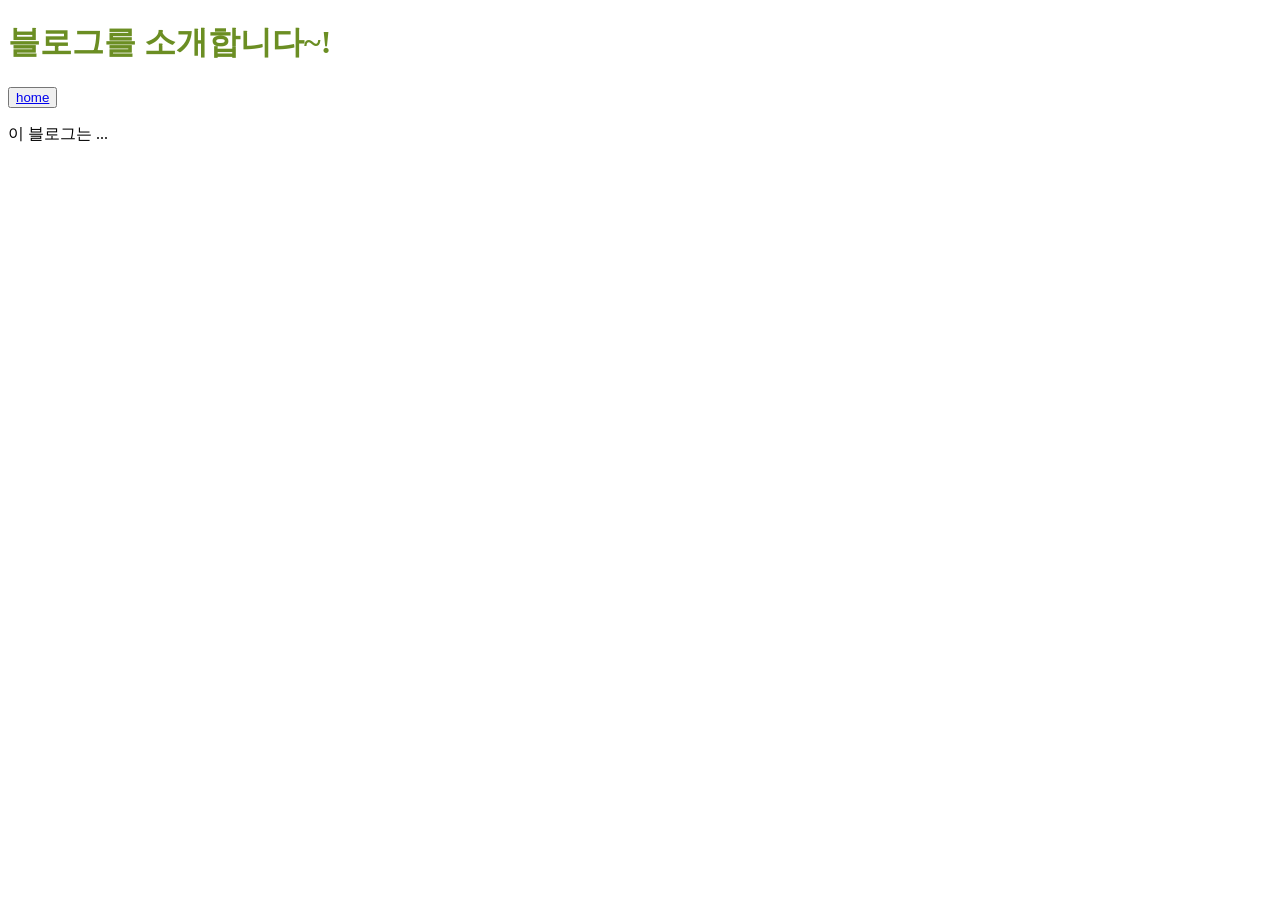
==== about.html @ 6edc0823 "블로그만들기" ====
<!DOCTYPE html>
<html lang="ko">
<head>
    <meta charset="UTF-8">
    <meta name="viewport" content="width=device-width, initial-scale=1.0">
    <title>블로그 소개</title>
</head>
<body>
    <header>
        <h1 style="color: olivedrab;">블로그를 소개합니다~!</h1>
        <button><a href="index.html">home</a></button>
    </header>
    <p>이 블로그는 ...</p>
</body>
</html>
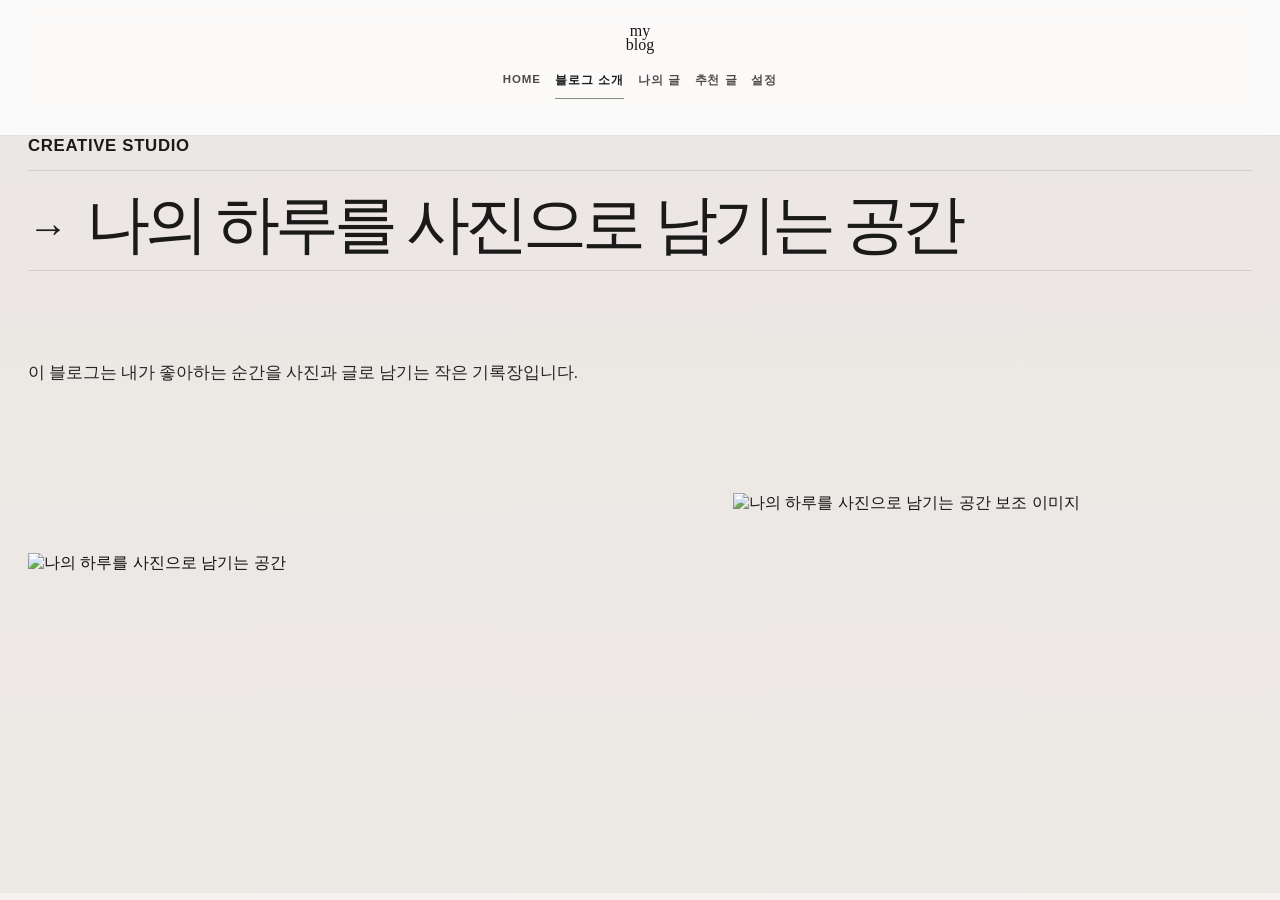
==== commit bf4814a4: "블로그 만들기 50%" ====
--- a/about.html
+++ b/about.html
@@ -1,15 +1,21 @@
 <!DOCTYPE html>
 <html lang="ko">
 <head>
-    <meta charset="UTF-8">
-    <meta name="viewport" content="width=device-width, initial-scale=1.0">
-    <title>블로그 소개</title>
+  <meta charset="UTF-8" />
+  <meta name="viewport" content="width=device-width, initial-scale=1.0" />
+  <title>블로그 소개</title>
+  <link rel="stylesheet" href="style.css" />
 </head>
 <body>
-    <header>
-        <h1 style="color: olivedrab;">블로그를 소개합니다~!</h1>
-        <button><a href="index.html">home</a></button>
-    </header>
-    <p>이 블로그는 ...</p>
+  <header class="site-header">
+    <div class="brand-row">
+      <div class="brand">my <span>blog</span></div>
+    </div>
+    <div id="menu-container" class="menu"></div>
+  </header>
+
+  <main class="page-shell editorial-page" id="aboutPageContent"></main>
+
+  <script src="script.js"></script>
 </body>
 </html>
--- a/style.css
+++ b/style.css
@@ -0,0 +1,1260 @@
+:root {
+  --bg: #f4e9e4;
+  --panel: rgba(255, 255, 255, 0.8);
+  --panel-strong: #fffdfb;
+  --primary: #3d1718;
+  --primary-dark: #1f1617;
+  --accent: #b85a5f;
+  --text: #201b1b;
+  --muted: #62575a;
+  --line: rgba(74, 54, 52, 0.12);
+  --shadow: 0 24px 54px rgba(96, 60, 56, 0.08);
+  --font-main: "Noto Sans KR", "Segoe UI", sans-serif;
+}
+
+* {
+  box-sizing: border-box;
+}
+
+html {
+  scroll-behavior: smooth;
+}
+
+body {
+  margin: 0;
+  font-family: "Noto Sans KR", "Segoe UI", sans-serif;
+  background: linear-gradient(180deg, #efebea 0%, #f7f2f0 100%);
+  color: var(--text);
+  opacity: 1;
+  transform: translateY(0);
+  transition: opacity 0.25s ease, transform 0.25s ease;
+  min-height: 100vh;
+  overflow-y: auto;
+}
+
+body.is-settings-page {
+  overflow: hidden;
+}
+
+body.page-transitioning {
+  opacity: 0.75;
+  transform: translateY(8px);
+}
+
+body.page-ready {
+  opacity: 1;
+  transform: none;
+}
+
+@keyframes fadeUp {
+  from {
+    opacity: 0;
+    transform: translateY(14px);
+  }
+  to {
+    opacity: 1;
+    transform: translateY(0);
+  }
+}
+
+img {
+  max-width: 100%;
+  display: block;
+}
+
+a {
+  color: inherit;
+  text-decoration: none;
+}
+
+button,
+input,
+textarea {
+  font: inherit;
+}
+
+.site-header {
+  position: sticky;
+  top: 0;
+  z-index: 10;
+  backdrop-filter: blur(12px);
+  background: rgba(255, 255, 255, 0.72);
+  border-bottom: 1px solid var(--line);
+}
+
+.brand-row {
+  max-width: 1200px;
+  margin: 0 auto;
+  padding: 24px 28px 10px;
+  display: flex;
+  align-items: center;
+  justify-content: center;
+  gap: 20px;
+}
+
+.brand {
+  display: flex;
+  flex-direction: column;
+  align-items: center;
+  gap: 0;
+  line-height: 0.9;
+  text-align: center;
+  font-family: Georgia, "Times New Roman", serif;
+  color: var(--primary-dark);
+}
+
+.brand-main {
+  font-size: clamp(2.7rem, 5vw, 5.8rem);
+  font-weight: 700;
+  letter-spacing: -0.08em;
+  color: #1d1a1a;
+  font-family: Georgia, "Times New Roman", serif;
+}
+
+.brand-sub {
+  display: inline-block;
+  margin-top: -4px;
+  font-size: clamp(1.7rem, 3vw, 3.8rem);
+  font-weight: 400;
+  font-style: italic;
+  font-family: "Segoe Print", "Bradley Hand", cursive;
+  color: #8b7a76;
+  transform: translateY(-4px);
+}
+
+.menu {
+  max-width: 1200px;
+  margin: 0 auto;
+  padding: 0 28px 18px;
+}
+
+.menu ul {
+  list-style: none;
+  padding: 0;
+  margin: 0;
+  display: flex;
+  flex-wrap: wrap;
+  justify-content: center;
+  gap: 14px;
+}
+
+.menu li {
+  display: inline-flex;
+}
+
+.menu a {
+  padding: 10px 0;
+  color: rgba(27, 23, 22, 0.78);
+  font-family: "Noto Sans KR", "Segoe UI", sans-serif;
+  font-weight: 600;
+  letter-spacing: 0.08em;
+  text-transform: uppercase;
+  font-size: 0.72rem;
+  border-bottom: 1px solid transparent;
+  transition: all 0.2s ease;
+}
+
+.menu a:hover,
+.menu a.active {
+  color: #1a1a1a;
+  border-color: rgba(26, 26, 26, 0.5);
+}
+
+.page-shell {
+  max-width: 1180px;
+  margin: 0 auto;
+  padding: 28px 28px 70px;
+}
+
+.home-shell {
+  max-width: none;
+  padding: 0;
+}
+
+.home-shell > section:not(.hero),
+.home-shell > .info-grid {
+  width: min(1180px, calc(100% - 56px));
+  margin-left: auto;
+  margin-right: auto;
+}
+
+.home-shell .hero {
+  min-height: 480px;
+  border-radius: 0;
+  position: relative;
+  overflow: hidden;
+  background-size: cover;
+  background-position: center;
+  box-shadow: none;
+  display: flex;
+  align-items: center;
+  justify-content: center;
+  border: none;
+  margin: 0;
+}
+
+.hero::before {
+  content: "";
+  position: absolute;
+  inset: 0;
+  background: linear-gradient(180deg, rgba(255,255,255,0.18), rgba(122, 96, 96, 0.18));
+}
+
+.hero-content {
+  position: relative;
+  z-index: 1;
+  padding: 42px 36px;
+  color: #2b1b1d;
+  max-width: 760px;
+  text-align: center;
+}
+
+.hero-badge {
+  display: inline-block;
+  margin-bottom: 16px;
+  padding: 8px 14px;
+  border-radius: 999px;
+  background: rgba(255, 255, 255, 0.4);
+  border: 1px solid rgba(73, 41, 44, 0.12);
+  font-size: 0.74rem;
+  letter-spacing: 0.12em;
+  text-transform: uppercase;
+  color: #4d2327;
+}
+
+.hero h1 {
+  margin: 0 0 12px;
+  font-size: clamp(3.2rem, 7vw, 7rem);
+  line-height: 0.9;
+  letter-spacing: -0.07em;
+  font-family: Georgia, "Times New Roman", serif;
+  color: #4b1820;
+}
+
+.hero p {
+  margin: 0 auto;
+  max-width: 620px;
+  font-size: 1.06rem;
+  line-height: 1.7;
+  color: rgba(43, 27, 29, 0.78);
+}
+
+.background-config {
+  background: var(--panel);
+  border: 1px solid var(--line);
+  border-radius: 18px;
+  padding: 18px 20px;
+  margin-top: 22px;
+  display: flex;
+  flex-wrap: wrap;
+  align-items: center;
+  gap: 12px;
+  box-shadow: 0 12px 30px rgba(32, 39, 33, 0.06);
+}
+
+.background-config label {
+  font-weight: 700;
+  color: var(--primary-dark);
+}
+
+.background-config input {
+  flex: 1 1 260px;
+  min-width: 200px;
+  padding: 12px 14px;
+  border: 1px solid rgba(36, 58, 42, 0.2);
+  border-radius: 12px;
+  background: rgba(255, 255, 255, 0.9);
+}
+
+.primary-btn,
+.secondary-btn {
+  padding: 11px 18px;
+  border: none;
+  border-radius: 12px;
+  cursor: pointer;
+  font-weight: 700;
+  transition: transform 0.2s ease, box-shadow 0.2s ease;
+}
+
+.primary-btn {
+  background: var(--primary);
+  color: white;
+  box-shadow: 0 10px 20px rgba(60, 90, 65, 0.2);
+}
+
+.secondary-btn {
+  background: var(--panel-strong);
+  border: 1px solid var(--line);
+  color: var(--primary-dark);
+}
+
+.primary-btn:hover,
+.secondary-btn:hover {
+  transform: translateY(-1px);
+}
+
+.content-section {
+  margin-top: 36px;
+  padding-left: 0;
+  padding-right: 0;
+}
+
+.section-head {
+  margin-bottom: 18px;
+}
+
+.section-head h2 {
+  margin: 0;
+  font-size: clamp(1.5rem, 2vw, 2.1rem);
+  letter-spacing: 0.08em;
+  text-transform: uppercase;
+  color: var(--primary-dark);
+}
+
+.featured-grid {
+  display: grid;
+  grid-template-columns: repeat(3, minmax(0, 1fr));
+  gap: 20px;
+}
+
+.card {
+  background: rgba(255, 255, 255, 0.72);
+  border: 1px solid rgba(65, 47, 46, 0.08);
+  border-radius: 18px;
+  overflow: hidden;
+  box-shadow: none;
+  transition: transform 0.2s ease, border-color 0.2s ease;
+  animation: fadeUp 0.35s ease both;
+}
+
+.card:hover {
+  transform: translateY(-3px);
+  border-color: rgba(65, 47, 46, 0.14);
+}
+
+.card-link {
+  display: block;
+  color: inherit;
+  height: 100%;
+}
+
+.card-thumb {
+  height: 230px;
+  background-size: cover;
+  background-position: center;
+  background-repeat: no-repeat;
+  background-color: rgba(246, 243, 240, 0.9);
+  border-bottom: 1px solid rgba(65, 47, 46, 0.08);
+}
+
+.card-thumb.placeholder {
+  display: flex;
+  align-items: center;
+  justify-content: center;
+  background: linear-gradient(135deg, rgba(240,236,233,0.9), rgba(249,245,242,1));
+  color: rgba(31, 22, 23, 0.46);
+  font-size: 0.72rem;
+  letter-spacing: 0.18em;
+  text-transform: uppercase;
+  font-weight: 700;
+}
+
+.card-body {
+  padding: 18px 18px 22px;
+}
+
+.card-meta {
+  display: flex;
+  align-items: center;
+  justify-content: space-between;
+  gap: 12px;
+  margin-bottom: 14px;
+}
+
+.card-tag {
+  display: inline-block;
+  font-size: 0.7rem;
+  font-weight: 700;
+  letter-spacing: 0.08em;
+  text-transform: uppercase;
+  padding: 7px 10px;
+  border-radius: 999px;
+  background: rgba(184, 90, 95, 0.09);
+  color: #7b3a3d;
+}
+
+.card-views {
+  font-size: 0.78rem;
+  color: var(--muted);
+  font-weight: 600;
+}
+
+.card h3 {
+  margin: 8px 0 8px;
+  font-size: 1.45rem;
+  line-height: 1.3;
+  font-family: var(--font-main);
+  letter-spacing: -0.04em;
+  color: var(--primary-dark);
+}
+
+.card p {
+  margin: 0;
+  color: var(--muted);
+  line-height: 1.7;
+}
+
+.home-about-section {
+  margin-top: 48px;
+  position: relative;
+  z-index: 1;
+}
+
+.about-head {
+  margin-bottom: 18px;
+}
+
+.about-home-preview {
+  width: 100%;
+}
+
+.about-preview-shell {
+  display: grid;
+  grid-template-columns: 1.05fr 1.2fr;
+  gap: 30px;
+  align-items: center;
+  background: transparent;
+  border: none;
+  box-shadow: none;
+  padding: 0;
+  position: relative;
+  z-index: 2;
+}
+
+.about-preview-copy {
+  display: flex;
+  flex-direction: column;
+  gap: 18px;
+  padding: 8px 0 8px;
+}
+
+.about-preview-kicker {
+  font-size: 0.72rem;
+  letter-spacing: 0.16em;
+  text-transform: uppercase;
+  color: #6b5d5c;
+  font-weight: 700;
+  margin-bottom: 4px;
+}
+
+.about-preview-copy h3 {
+  margin: 0;
+  font-size: clamp(2.8rem, 4.2vw, 5.2rem);
+  line-height: 0.96;
+  letter-spacing: -0.06em;
+  color: #1a1a1a;
+  font-family: var(--font-main);
+  word-break: keep-all;
+  overflow-wrap: anywhere;
+}
+
+.about-preview-copy p {
+  margin: 0;
+  padding: 18px 0 8px;
+  white-space: pre-wrap;
+  line-height: 1.9;
+  color: #2b2b2b;
+  font-size: 1.02rem;
+}
+
+.about-preview-gallery {
+  display: grid;
+  grid-template-columns: 1.2fr 0.8fr;
+  gap: 18px;
+  margin-top: 6px;
+}
+
+.about-preview-gallery img {
+  width: 100%;
+  min-height: 260px;
+  object-fit: cover;
+  display: block;
+  background: rgba(246, 243, 240, 0.9);
+}
+
+.editorial-page {
+  max-width: 1280px;
+  width: 100%;
+  padding: 0 28px 60px;
+  background: rgba(234, 229, 226, 0.7);
+}
+
+.editorial-header {
+  display: flex;
+  align-items: center;
+  justify-content: flex-start;
+  margin-bottom: 0;
+  padding: 0 0 14px;
+  border-bottom: 1px solid rgba(26, 26, 26, 0.12);
+}
+
+.studio-brand {
+  display: inline-block;
+  font-size: 1.05rem;
+  font-weight: 700;
+  letter-spacing: 0.04em;
+  text-transform: uppercase;
+  color: #1a1a1a;
+}
+
+.editorial-body {
+  width: 100%;
+  padding-top: 4px;
+}
+
+.editorial-title-wrap {
+  display: flex;
+  align-items: flex-end;
+  gap: 18px;
+  margin: 0;
+  padding: 22px 0 18px;
+  border-bottom: 1px solid rgba(26, 26, 26, 0.12);
+}
+
+.title-arrow {
+  font-size: 2.5rem;
+  line-height: 1;
+  color: #1b1b1b;
+  transform: translateY(-4px);
+}
+
+.editorial-title {
+  margin: 0;
+  font-size: clamp(3.5rem, 5vw, 7rem);
+  line-height: 0.86;
+  letter-spacing: -0.08em;
+  padding: 0;
+  font-weight: 500;
+  color: #1a1a1a;
+  font-family: var(--font-main);
+}
+
+.editorial-copy {
+  display: flex;
+  flex-direction: column;
+  justify-content: center;
+  gap: 14px;
+  font-size: 1rem;
+  line-height: 1.8;
+  color: #262626;
+  min-height: 160px;
+  max-width: 100%;
+  margin: 22px 0 26px;
+}
+
+.editorial-copy p {
+  margin: 0;
+  min-height: 0;
+  height: auto;
+  letter-spacing: -0.01em;
+  font-size: 1.05rem;
+  line-height: 1.7;
+  max-width: 1100px;
+  white-space: pre-wrap;
+}
+
+.editorial-gallery {
+  display: grid;
+  grid-template-columns: 1.25fr 0.95fr;
+  gap: 22px;
+  align-items: end;
+  padding-top: 14px;
+}
+
+.photo-card {
+  position: relative;
+  margin: 0;
+  background: transparent;
+  border: none;
+  border-radius: 0;
+  box-shadow: none;
+  overflow: visible;
+}
+
+.photo-card img {
+  display: block;
+  width: 100%;
+  height: 100%;
+  min-height: 280px;
+  max-height: 380px;
+  object-fit: cover;
+  border-radius: 0;
+  filter: grayscale(0.22) contrast(1.12);
+}
+
+.photo-large img {
+  min-height: 280px;
+  max-height: 380px;
+}
+
+.photo-portrait img {
+  min-height: 340px;
+  max-height: 380px;
+  filter: saturate(0.8) grayscale(0.2) contrast(1.06);
+}
+
+.photo-card figcaption {
+  position: absolute;
+  left: 12px;
+  bottom: 18px;
+  font-size: 1.1rem;
+  color: #1b1b1b;
+  font-weight: 500;
+}
+
+.corner-mark {
+  position: absolute;
+  right: 18px;
+  bottom: 18px;
+  width: 68px;
+  height: 68px;
+  border: 1px solid rgba(18, 18, 18, 0.4);
+  border-radius: 50%;
+  display: flex;
+  align-items: center;
+  justify-content: center;
+  background: rgba(255,255,255,0.18);
+  font-size: 2rem;
+  color: #1a1a1a;
+}
+
+.page-title {
+  margin: 0;
+  font-size: clamp(2.2rem, 3vw, 3.4rem);
+  letter-spacing: -0.06em;
+  color: var(--primary-dark);
+  font-family: var(--font-main);
+  font-weight: 700;
+}
+
+.form-panel {
+  background: var(--panel-strong);
+  border: 1px solid var(--line);
+  border-radius: 24px;
+  padding: 28px;
+  box-shadow: 0 15px 35px rgba(18, 18, 18, 0.04);
+}
+
+.form-stack {
+  display: flex;
+  flex-direction: column;
+  gap: 18px;
+}
+
+.form-row {
+  display: flex;
+  flex-direction: column;
+  gap: 10px;
+}
+
+.form-label {
+  font-size: 0.96rem;
+  font-weight: 700;
+  color: var(--primary-dark);
+}
+
+.text-input,
+.textarea-input,
+.file-input {
+  width: 100%;
+  border: 1px solid rgba(36, 58, 42, 0.18);
+  border-radius: 14px;
+  padding: 14px 16px;
+  background: rgba(246, 245, 244, 0.8);
+}
+
+.text-input:focus,
+.textarea-input:focus {
+  outline: 2px solid rgba(60, 90, 65, 0.18);
+  border-color: rgba(60, 90, 65, 0.35);
+}
+
+.textarea-input {
+  min-height: 260px;
+  resize: vertical;
+  line-height: 1.7;
+  font-family: var(--font-main);
+  font-size: 1.1rem;
+  letter-spacing: 0.01em;
+  background: linear-gradient(180deg, rgba(255,255,255,0.8), rgba(253,245,239,0.9));
+}
+
+.toggle-row {
+  display: flex;
+  flex-wrap: wrap;
+  align-items: center;
+  gap: 12px;
+}
+
+.hint-text {
+  font-size: 0.86rem;
+  color: var(--muted);
+}
+
+.handwrite-panel {
+  position: relative;
+  padding: 18px;
+  border: 1px solid rgba(67, 45, 45, 0.13);
+  border-radius: 22px;
+  background: linear-gradient(180deg, rgba(242,248,250,0.9), rgba(255,255,255,0.92));
+  box-shadow: inset 0 0 0 1px rgba(255,255,255,0.75), 0 14px 28px rgba(91, 99, 101, 0.08);
+}
+
+.handwrite-panel::before {
+  content: "";
+  position: absolute;
+  inset: 10px 12px auto auto;
+  width: 24px;
+  height: 24px;
+  background: rgba(255,255,255,0.7);
+  border: 1px solid rgba(98, 92, 88, 0.15);
+  transform: rotate(12deg);
+  border-radius: 6px;
+  box-shadow: 0 0 0 4px rgba(255,255,255,0.25);
+}
+
+.handwrite-toolbar {
+  display: flex;
+  flex-wrap: wrap;
+  align-items: center;
+  justify-content: space-between;
+  gap: 12px;
+  margin-bottom: 14px;
+}
+
+.color-picker,
+.sticker-row {
+  display: flex;
+  align-items: center;
+  flex-wrap: wrap;
+  gap: 8px;
+}
+
+.color-swatch {
+  width: 22px;
+  height: 22px;
+  border-radius: 50%;
+  border: 2px solid rgba(37, 22, 18, 0.2);
+  background: var(--swatch);
+  cursor: pointer;
+  box-shadow: 0 0 0 2px transparent;
+}
+
+.color-swatch.active {
+  box-shadow: 0 0 0 2px rgba(47, 29, 26, 0.3);
+}
+
+.sticker-btn {
+  border: 1px solid rgba(48, 30, 27, 0.12);
+  background: rgba(255,255,255,0.7);
+  border-radius: 10px;
+  width: 36px;
+  height: 36px;
+  cursor: pointer;
+  font-size: 1.2rem;
+}
+
+#handwriteCanvas {
+  position: absolute;
+  inset: 0;
+  display: block;
+  width: 100%;
+  height: 100%;
+  min-height: 320px;
+  border: 1px solid rgba(68, 48, 44, 0.12);
+  border-radius: 18px;
+  background:
+    linear-gradient(rgba(112, 111, 109, 0.08) 1px, transparent 1px),
+    linear-gradient(90deg, rgba(112, 111, 109, 0.08) 1px, transparent 1px),
+    repeating-linear-gradient(
+      180deg,
+      rgba(255, 255, 255, 0.96),
+      rgba(255, 255, 255, 0.96) 30px,
+      rgba(250, 241, 234, 0.9) 30px,
+      rgba(250, 241, 234, 0.9) 31px
+    );
+  background-size: 22px 22px, 22px 22px, 100% 100%;
+  box-shadow: inset 0 0 0 1px rgba(111, 86, 75, 0.04), 0 10px 22px rgba(76, 82, 88, 0.04);
+  cursor: crosshair;
+}
+
+.handwrite-image-layer-host {
+  position: absolute;
+  inset: 0;
+  pointer-events: none;
+}
+
+.handwrite-image-layer {
+  position: absolute;
+  border-radius: 14px;
+  overflow: hidden;
+  box-shadow: 0 10px 18px rgba(57, 41, 34, 0.12);
+  background: #f7f5f3;
+  border: 1px solid rgba(60, 44, 38, 0.08);
+  pointer-events: auto;
+  cursor: grab;
+}
+
+.handwrite-image-layer img {
+  width: 100%;
+  height: 100%;
+  object-fit: cover;
+  display: block;
+  border-radius: 12px;
+}
+
+.handwrite-image-layer .resize-handle {
+  position: absolute;
+  right: -6px;
+  bottom: -6px;
+  width: 14px;
+  height: 14px;
+  border-radius: 50%;
+  background: rgba(255, 255, 255, 0.96);
+  border: 1px solid rgba(77, 60, 50, 0.25);
+  box-shadow: 0 0 0 2px rgba(255, 255, 255, 0.5);
+  cursor: nwse-resize;
+}
+
+.handwrite-canvas-shell {
+  position: relative;
+  min-height: 320px;
+  border-radius: 18px;
+  overflow: hidden;
+}
+
+#handwriteCanvas::after {
+  content: "";
+  position: absolute;
+  right: 18px;
+  top: 18px;
+  width: 50px;
+  height: 50px;
+  border-radius: 50%;
+  background: rgba(255,255,255,0.28);
+  border: 1px dashed rgba(98, 92, 88, 0.18);
+}
+
+.form-actions {
+  display: flex;
+  flex-wrap: wrap;
+  align-items: center;
+  gap: 12px;
+}
+
+.status-text {
+  min-height: 24px;
+  color: var(--primary);
+  font-weight: 600;
+}
+
+.posts-board {
+  display: grid;
+  gap: 20px;
+}
+
+.post-card {
+  background: rgba(255, 255, 255, 0.72);
+  border: 1px solid rgba(65, 47, 46, 0.08);
+  border-radius: 18px;
+  padding: 24px;
+  box-shadow: 0 14px 30px rgba(94, 67, 60, 0.05);
+  animation: fadeUp 0.4s ease both;
+}
+
+.post-card h2 {
+  margin: 0;
+}
+
+.post-header {
+  display: flex;
+  justify-content: space-between;
+  align-items: center;
+  gap: 12px;
+  margin-bottom: 14px;
+}
+
+.post-title {
+  margin: 0;
+  font-size: clamp(1.5rem, 2vw, 2.1rem);
+  color: var(--primary-dark);
+  font-family: var(--font-main);
+  letter-spacing: -0.04em;
+}
+
+.post-meta {
+  font-size: 0.8rem;
+  color: var(--muted);
+  letter-spacing: 0.04em;
+}
+
+.post-card img {
+  max-height: 420px;
+  width: 100%;
+  object-fit: contain;
+  border-radius: 16px;
+  margin-bottom: 16px;
+  background: rgba(246, 243, 240, 0.9);
+}
+
+.post-summary {
+  display: grid;
+  gap: 16px;
+}
+
+.post-summary .card-link {
+  display: block;
+}
+
+.post-summary .post-visual {
+  display: none;
+}
+
+.post-summary .post-visual.placeholder {
+  display: flex;
+  align-items: center;
+  justify-content: center;
+  min-height: 200px;
+  border-radius: 16px;
+  background: linear-gradient(135deg, rgba(241,236,233,0.9), rgba(250,246,243,1));
+  color: rgba(31, 22, 23, 0.5);
+  font-size: 0.72rem;
+  letter-spacing: 0.18em;
+  font-weight: 700;
+  text-transform: uppercase;
+  border: 1px solid rgba(65, 47, 46, 0.08);
+}
+
+.post-summary .post-body {
+  display: block;
+  padding: 0;
+}
+
+.post-summary .post-header {
+  display: flex;
+  justify-content: space-between;
+  align-items: center;
+  gap: 12px;
+  margin-bottom: 14px;
+}
+
+.post-summary .post-title {
+  font-size: clamp(1.4rem, 2vw, 2rem);
+  line-height: 1.45;
+  margin: 0;
+  font-weight: 700;
+  color: var(--primary-dark);
+  white-space: normal;
+  overflow: visible;
+  text-overflow: clip;
+}
+
+.post-preview {
+  display: block;
+  margin: 0;
+  line-height: 1.8;
+  color: var(--muted);
+  white-space: pre-wrap;
+  font-size: 1rem;
+}
+
+.post-actions {
+  display: flex;
+  flex-wrap: wrap;
+  gap: 10px;
+}
+
+.post-navigation {
+  display: flex;
+  flex-wrap: wrap;
+  gap: 10px;
+  justify-content: flex-end;
+  margin-top: 16px;
+}
+
+.ghost-btn,
+.action-btn {
+  border: 1px solid rgba(36, 58, 42, 0.12);
+  background: #f7f5f2;
+  color: var(--primary-dark);
+  padding: 8px 12px;
+  border-radius: 10px;
+  cursor: pointer;
+  font-weight: 600;
+  transition: transform 0.2s ease, box-shadow 0.2s ease;
+}
+
+.ghost-btn:hover,
+.action-btn:hover {
+  transform: translateY(-1px);
+}
+
+.action-btn.danger {
+  background: rgba(176, 56, 56, 0.08);
+  border-color: rgba(176, 56, 56, 0.18);
+  color: #9a2c2c;
+}
+
+.post-content {
+  white-space: pre-wrap;
+  line-height: 1.9;
+  color: #2b2b2b;
+  margin: 0;
+  font-family: var(--font-main);
+  font-size: 1.3rem;
+  letter-spacing: 0.01em;
+}
+
+.post-content-paragraph {
+  margin: 0 0 1em;
+  white-space: normal;
+}
+
+.note-collage {
+  display: grid;
+  grid-template-columns: 1.1fr 0.9fr;
+  gap: 18px;
+  align-items: center;
+  margin: 18px 0 24px;
+}
+
+.note-paper,
+.scrapbook-frame {
+  position: relative;
+  border-radius: 20px;
+  overflow: hidden;
+  background: rgba(255, 255, 255, 0.75);
+  border: 1px solid rgba(66, 45, 42, 0.08);
+  box-shadow: 0 12px 30px rgba(89, 66, 60, 0.08);
+}
+
+.note-paper {
+  position: relative;
+  padding: 18px;
+  background:
+    linear-gradient(rgba(120, 110, 100, 0.12) 1px, transparent 1px),
+    linear-gradient(90deg, rgba(120, 110, 100, 0.12) 1px, transparent 1px),
+    linear-gradient(180deg, rgba(255,255,255,0.98), rgba(250,242,237,0.95));
+  background-size: 22px 22px, 22px 22px, 100% 100%;
+  border: 1px solid rgba(76, 52, 45, 0.08);
+  box-shadow: inset 0 0 0 1px rgba(255,255,255,0.7), 0 10px 22px rgba(93, 73, 65, 0.08);
+}
+
+.note-paper img,
+.scrapbook-frame img {
+  width: 100%;
+  display: block;
+  object-fit: contain;
+  background: rgba(246, 243, 240, 0.9);
+}
+
+.note-paper img {
+  min-height: 220px;
+  border-radius: 14px;
+}
+
+.scrapbook-frame {
+  padding: 12px;
+  transform: rotate(1.2deg);
+}
+
+.scrapbook-frame:nth-child(2n) {
+  transform: rotate(-1.8deg);
+}
+
+.note-paper::before {
+  content: "";
+  position: absolute;
+  inset: 0;
+  background:
+    linear-gradient(rgba(122, 110, 98, 0.06) 1px, transparent 1px),
+    linear-gradient(90deg, rgba(122, 110, 98, 0.06) 1px, transparent 1px),
+    repeating-linear-gradient(
+      180deg,
+      rgba(255,255,255,0.9),
+      rgba(255,255,255,0.9) 30px,
+      rgba(240, 232, 225, 0.88) 30px,
+      rgba(240, 232, 225, 0.88) 31px
+    );
+  background-size: 22px 22px, 22px 22px, 100% 100%;
+  pointer-events: none;
+}
+
+.note-paper img {
+  position: relative;
+  z-index: 1;
+}
+
+.post-detail-header {
+  display: flex;
+  flex-direction: column;
+  gap: 14px;
+  margin-bottom: 18px;
+}
+
+.post-detail-bar {
+  display: flex;
+  flex-wrap: wrap;
+  justify-content: space-between;
+  align-items: center;
+  gap: 12px;
+}
+
+.post-detail-bar .left-tools,
+.post-detail-bar .right-tools {
+  display: flex;
+  flex-wrap: wrap;
+  gap: 10px;
+  align-items: center;
+}
+
+.post-detail-bar .primary-btn,
+.post-detail-bar .secondary-btn,
+.post-detail-bar .ghost-btn {
+  padding: 9px 14px;
+  border-radius: 10px;
+}
+
+.post-detail-header .post-navigation {
+  display: none;
+}
+
+.admin-post-list {
+  display: grid;
+  gap: 12px;
+}
+
+.admin-post-item {
+  display: flex;
+  align-items: center;
+  justify-content: space-between;
+  gap: 12px;
+  padding: 14px 16px;
+  border: 1px solid var(--line);
+  border-radius: 14px;
+  background: rgba(246, 245, 244, 0.9);
+}
+
+.admin-post-title {
+  font-weight: 700;
+  color: var(--primary-dark);
+}
+
+.admin-post-actions {
+  display: flex;
+  gap: 8px;
+}
+
+.category-nav-wrap {
+  margin: 0 0 22px;
+  padding: 0;
+  border: none;
+  border-radius: 0;
+  background: transparent;
+}
+
+.category-picker,
+.category-filter-list,
+.category-filters {
+  display: flex;
+  flex-wrap: wrap;
+  gap: 14px;
+}
+
+.category-chip,
+.category-filter {
+  border: none;
+  background: transparent;
+  color: rgba(27, 23, 22, 0.78);
+  padding: 8px 0;
+  cursor: pointer;
+  font-weight: 600;
+  letter-spacing: 0.08em;
+  text-transform: uppercase;
+  transition: all 0.2s ease;
+  font-size: 0.7rem;
+  border-bottom: 1px solid transparent;
+}
+
+.category-chip.active,
+.category-filter.active {
+  color: #1a1a1a;
+  border-color: rgba(26, 26, 26, 0.5);
+  background: transparent;
+  box-shadow: none;
+}
+
+.collapsible-panel {
+  border: 1px solid var(--line);
+  border-radius: 16px;
+  background: rgba(246, 245, 244, 0.9);
+  overflow: hidden;
+}
+
+.collapsible-panel summary {
+  list-style: none;
+  cursor: pointer;
+  padding: 14px 16px;
+  font-weight: 700;
+  color: var(--primary-dark);
+  background: rgba(60, 90, 65, 0.04);
+  user-select: none;
+}
+
+.collapsible-panel summary:hover {
+  background: rgba(60, 90, 65, 0.08);
+}
+
+.collapsible-panel summary::-webkit-details-marker {
+  display: none;
+}
+
+.collapsible-panel[open] summary {
+  border-bottom: 1px solid var(--line);
+}
+
+.collapsible-body {
+  padding: 16px;
+}
+
+.empty-state {
+  background: var(--panel-strong);
+  border: 1px dashed rgba(60, 90, 65, 0.3);
+  border-radius: 18px;
+  padding: 36px 22px;
+  text-align: center;
+  color: var(--muted);
+  font-weight: 600;
+}
+
+@media (max-width: 800px) {
+  .featured-grid,
+  .info-grid {
+    grid-template-columns: 1fr;
+  }
+
+  .brand-row,
+  .menu {
+    padding-left: 18px;
+    padding-right: 18px;
+  }
+
+  .page-shell {
+    padding-left: 18px;
+    padding-right: 18px;
+  }
+
+  .hero-content {
+    padding: 30px 20px;
+  }
+}
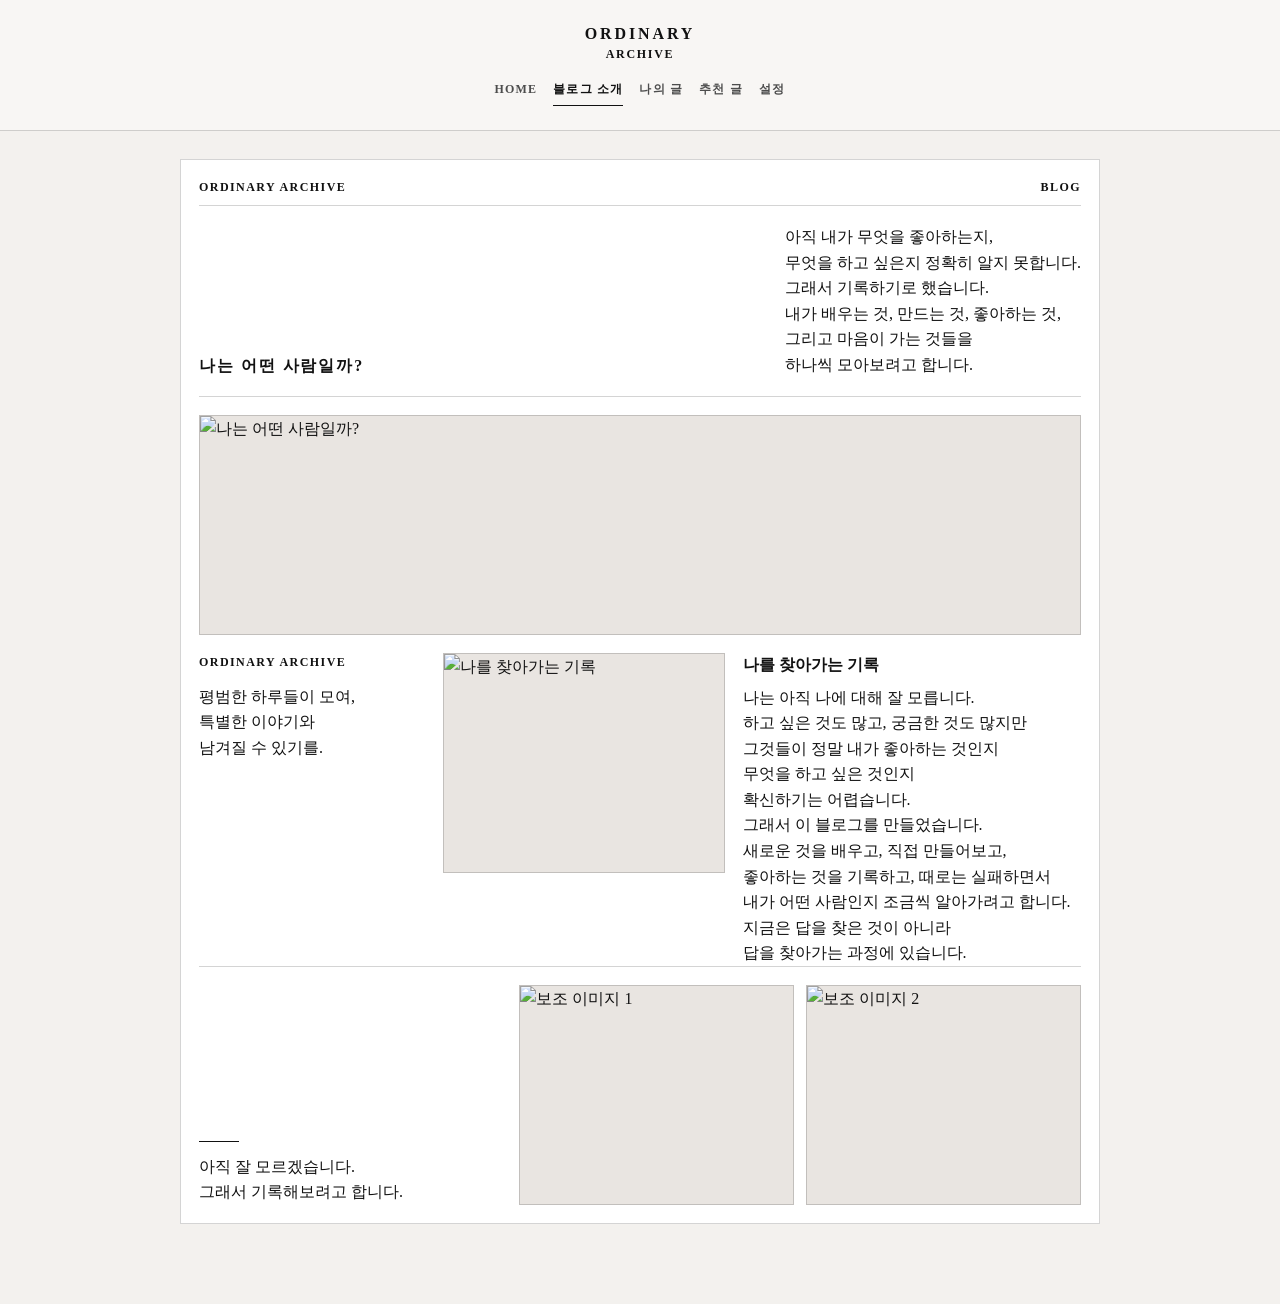
==== commit f1787fe8: "블로그 2" ====
--- a/about.html
+++ b/about.html
@@ -7,15 +7,22 @@
   <link rel="stylesheet" href="style.css" />
 </head>
 <body>
+  <!-- ===== 상단 헤더 / 메뉴 ===== -->
   <header class="site-header">
     <div class="brand-row">
-      <div class="brand">my <span>blog</span></div>
+      <div class="brand" aria-label="블로그 이름">
+        <span class="brand-main">ORDINARY</span>
+        <span class="brand-sub">archive</span>
+      </div>
     </div>
     <div id="menu-container" class="menu"></div>
   </header>
 
+  <!-- ===== 소개 페이지 본문 영역 ===== -->
+  <!-- script.js에서 블로그 소개 내용이 여기 안에 동적으로 채워집니다. -->
   <main class="page-shell editorial-page" id="aboutPageContent"></main>
 
+  <!-- ===== 자바스크립트 연결 ===== -->
   <script src="script.js"></script>
 </body>
 </html>
--- a/style.css
+++ b/style.css
@@ -1,15 +1,12 @@
-:root {
-  --bg: #f4e9e4;
-  --panel: rgba(255, 255, 255, 0.8);
-  --panel-strong: #fffdfb;
-  --primary: #3d1718;
-  --primary-dark: #1f1617;
-  --accent: #b85a5f;
-  --text: #201b1b;
-  --muted: #62575a;
-  --line: rgba(74, 54, 52, 0.12);
-  --shadow: 0 24px 54px rgba(96, 60, 56, 0.08);
-  --font-main: "Noto Sans KR", "Segoe UI", sans-serif;
+﻿:root {
+  --bg: #f3f1ee;
+  --panel: #ffffff;
+  --paper: #f8f7f6;
+  --ink: #111111;
+  --muted: #4d4d4d;
+  --line: rgba(17, 17, 17, 0.18);
+  --soft: #e9e5e1;
+  --font-main: Georgia, "Times New Roman", serif;
 }
 
 * {
@@ -22,39 +19,12 @@
 
 body {
   margin: 0;
-  font-family: "Noto Sans KR", "Segoe UI", sans-serif;
-  background: linear-gradient(180deg, #efebea 0%, #f7f2f0 100%);
-  color: var(--text);
-  opacity: 1;
-  transform: translateY(0);
-  transition: opacity 0.25s ease, transform 0.25s ease;
   min-height: 100vh;
-  overflow-y: auto;
-}
-
-body.is-settings-page {
-  overflow: hidden;
-}
-
-body.page-transitioning {
-  opacity: 0.75;
-  transform: translateY(8px);
-}
-
-body.page-ready {
-  opacity: 1;
-  transform: none;
-}
-
-@keyframes fadeUp {
-  from {
-    opacity: 0;
-    transform: translateY(14px);
-  }
-  to {
-    opacity: 1;
-    transform: translateY(0);
-  }
+  background: var(--bg);
+  color: var(--ink);
+  font-family: var(--font-main);
+  font-size: 16px;
+  line-height: 1.6;
 }
 
 img {
@@ -73,97 +43,85 @@
   font: inherit;
 }
 
+button {
+  cursor: pointer;
+}
+
 .site-header {
   position: sticky;
   top: 0;
-  z-index: 10;
-  backdrop-filter: blur(12px);
-  background: rgba(255, 255, 255, 0.72);
+  z-index: 20;
+  background: rgba(248, 246, 244, 0.96);
   border-bottom: 1px solid var(--line);
 }
 
 .brand-row {
-  max-width: 1200px;
+  max-width: 960px;
   margin: 0 auto;
-  padding: 24px 28px 10px;
-  display: flex;
-  align-items: center;
+  padding: 24px 20px 12px;
+  display: flex;
   justify-content: center;
-  gap: 20px;
 }
 
 .brand {
   display: flex;
   flex-direction: column;
   align-items: center;
-  gap: 0;
-  line-height: 0.9;
-  text-align: center;
-  font-family: Georgia, "Times New Roman", serif;
-  color: var(--primary-dark);
+  gap: 4px;
+  letter-spacing: 0.18em;
+  text-transform: uppercase;
 }
 
 .brand-main {
-  font-size: clamp(2.7rem, 5vw, 5.8rem);
-  font-weight: 700;
-  letter-spacing: -0.08em;
-  color: #1d1a1a;
-  font-family: Georgia, "Times New Roman", serif;
+  font-size: 16px;
+  font-weight: 700;
+  line-height: 1.2;
 }
 
 .brand-sub {
-  display: inline-block;
-  margin-top: -4px;
-  font-size: clamp(1.7rem, 3vw, 3.8rem);
-  font-weight: 400;
-  font-style: italic;
-  font-family: "Segoe Print", "Bradley Hand", cursive;
-  color: #8b7a76;
-  transform: translateY(-4px);
+  font-size: 12px;
+  font-weight: 700;
+  letter-spacing: 0.14em;
+  line-height: 1.2;
 }
 
 .menu {
-  max-width: 1200px;
+  max-width: 960px;
   margin: 0 auto;
-  padding: 0 28px 18px;
+  padding: 0 20px 12px;
 }
 
 .menu ul {
   list-style: none;
+  display: flex;
+  justify-content: center;
+  flex-wrap: wrap;
+  gap: 16px;
   padding: 0;
   margin: 0;
-  display: flex;
-  flex-wrap: wrap;
-  justify-content: center;
-  gap: 14px;
-}
-
-.menu li {
-  display: inline-flex;
 }
 
 .menu a {
-  padding: 10px 0;
-  color: rgba(27, 23, 22, 0.78);
-  font-family: "Noto Sans KR", "Segoe UI", sans-serif;
-  font-weight: 600;
-  letter-spacing: 0.08em;
-  text-transform: uppercase;
-  font-size: 0.72rem;
+  display: inline-block;
+  padding: 6px 0;
   border-bottom: 1px solid transparent;
-  transition: all 0.2s ease;
+  color: var(--muted);
+  font-size: 12px;
+  font-weight: 700;
+  letter-spacing: 0.1em;
+  text-transform: uppercase;
 }
 
 .menu a:hover,
 .menu a.active {
-  color: #1a1a1a;
-  border-color: rgba(26, 26, 26, 0.5);
+  color: var(--ink);
+  border-color: var(--ink);
 }
 
 .page-shell {
-  max-width: 1180px;
+  max-width: 960px;
   margin: 0 auto;
-  padding: 28px 28px 70px;
+  padding: 28px 20px 80px;
 }
 
 .home-shell {
@@ -173,520 +131,622 @@
 
 .home-shell > section:not(.hero),
 .home-shell > .info-grid {
-  width: min(1180px, calc(100% - 56px));
-  margin-left: auto;
-  margin-right: auto;
-}
-
-.home-shell .hero {
-  min-height: 480px;
-  border-radius: 0;
+  width: min(960px, calc(100% - 40px));
+  margin: 0 auto;
+}
+
+.hero {
   position: relative;
-  overflow: hidden;
+  min-height: 300px;
+  display: flex;
+  align-items: flex-end;
   background-size: cover;
   background-position: center;
-  box-shadow: none;
-  display: flex;
-  align-items: center;
-  justify-content: center;
-  border: none;
-  margin: 0;
+  background-color: #111111;
+  border-top: 1px solid var(--line);
+  border-bottom: 1px solid var(--line);
 }
 
 .hero::before {
   content: "";
   position: absolute;
   inset: 0;
-  background: linear-gradient(180deg, rgba(255,255,255,0.18), rgba(122, 96, 96, 0.18));
+  background: linear-gradient(120deg, rgba(17, 17, 17, 0.82), rgba(70, 70, 70, 0.25));
 }
 
 .hero-content {
   position: relative;
   z-index: 1;
-  padding: 42px 36px;
-  color: #2b1b1d;
-  max-width: 760px;
-  text-align: center;
+  max-width: 640px;
+  padding: 24px 0 24px 24px;
+  margin: 0 0 0 16px;
+  border-left: 1px solid rgba(255, 255, 255, 0.6);
 }
 
 .hero-badge {
   display: inline-block;
+  margin-bottom: 8px;
+  color: #f5f5f5;
+  font-size: 12px;
+  font-weight: 700;
+  letter-spacing: 0.12em;
+  text-transform: uppercase;
+}
+
+.hero h1 {
+  margin: 0 0 8px;
+  color: #f4f4f4;
+  font-size: 16px;
+  font-weight: 700;
+  line-height: 1.6;
+  letter-spacing: 0.12em;
+  text-transform: uppercase;
+}
+
+.hero p {
+  max-width: 520px;
+  margin: 0;
+  color: rgba(255, 255, 255, 0.92);
+  font-size: 12px;
+  line-height: 1.6;
+}
+
+.content-section {
+  margin-top: 32px;
+}
+
+.section-head {
   margin-bottom: 16px;
-  padding: 8px 14px;
-  border-radius: 999px;
-  background: rgba(255, 255, 255, 0.4);
-  border: 1px solid rgba(73, 41, 44, 0.12);
-  font-size: 0.74rem;
+  padding-top: 8px;
+  padding-bottom: 8px;
+  border-bottom: 1px solid var(--line);
+}
+
+.section-head h2,
+.section-head h3,
+.page-title {
+  margin: 0;
+  color: var(--ink);
+  font-size: 16px;
+  font-weight: 700;
   letter-spacing: 0.12em;
   text-transform: uppercase;
-  color: #4d2327;
-}
-
-.hero h1 {
-  margin: 0 0 12px;
-  font-size: clamp(3.2rem, 7vw, 7rem);
-  line-height: 0.9;
-  letter-spacing: -0.07em;
-  font-family: Georgia, "Times New Roman", serif;
-  color: #4b1820;
-}
-
-.hero p {
-  margin: 0 auto;
-  max-width: 620px;
-  font-size: 1.06rem;
-  line-height: 1.7;
-  color: rgba(43, 27, 29, 0.78);
-}
-
-.background-config {
-  background: var(--panel);
-  border: 1px solid var(--line);
-  border-radius: 18px;
-  padding: 18px 20px;
-  margin-top: 22px;
-  display: flex;
-  flex-wrap: wrap;
-  align-items: center;
-  gap: 12px;
-  box-shadow: 0 12px 30px rgba(32, 39, 33, 0.06);
-}
-
-.background-config label {
-  font-weight: 700;
-  color: var(--primary-dark);
-}
-
-.background-config input {
-  flex: 1 1 260px;
-  min-width: 200px;
-  padding: 12px 14px;
-  border: 1px solid rgba(36, 58, 42, 0.2);
-  border-radius: 12px;
-  background: rgba(255, 255, 255, 0.9);
-}
-
-.primary-btn,
-.secondary-btn {
-  padding: 11px 18px;
-  border: none;
-  border-radius: 12px;
-  cursor: pointer;
-  font-weight: 700;
-  transition: transform 0.2s ease, box-shadow 0.2s ease;
-}
-
-.primary-btn {
-  background: var(--primary);
-  color: white;
-  box-shadow: 0 10px 20px rgba(60, 90, 65, 0.2);
-}
-
-.secondary-btn {
-  background: var(--panel-strong);
-  border: 1px solid var(--line);
-  color: var(--primary-dark);
-}
-
-.primary-btn:hover,
-.secondary-btn:hover {
-  transform: translateY(-1px);
-}
-
-.content-section {
-  margin-top: 36px;
-  padding-left: 0;
-  padding-right: 0;
-}
-
-.section-head {
-  margin-bottom: 18px;
-}
-
-.section-head h2 {
-  margin: 0;
-  font-size: clamp(1.5rem, 2vw, 2.1rem);
-  letter-spacing: 0.08em;
-  text-transform: uppercase;
-  color: var(--primary-dark);
 }
 
 .featured-grid {
   display: grid;
   grid-template-columns: repeat(3, minmax(0, 1fr));
-  gap: 20px;
+  gap: 18px;
 }
 
 .card {
-  background: rgba(255, 255, 255, 0.72);
-  border: 1px solid rgba(65, 47, 46, 0.08);
-  border-radius: 18px;
-  overflow: hidden;
-  box-shadow: none;
-  transition: transform 0.2s ease, border-color 0.2s ease;
-  animation: fadeUp 0.35s ease both;
-}
-
-.card:hover {
-  transform: translateY(-3px);
-  border-color: rgba(65, 47, 46, 0.14);
+  background: var(--panel);
+  border: 1px solid var(--line);
 }
 
 .card-link {
   display: block;
+  height: 100%;
   color: inherit;
-  height: 100%;
 }
 
 .card-thumb {
-  height: 230px;
+  height: 180px;
   background-size: cover;
   background-position: center;
-  background-repeat: no-repeat;
-  background-color: rgba(246, 243, 240, 0.9);
-  border-bottom: 1px solid rgba(65, 47, 46, 0.08);
+  background-color: var(--soft);
+  border-bottom: 1px solid var(--line);
 }
 
 .card-thumb.placeholder {
   display: flex;
   align-items: center;
   justify-content: center;
-  background: linear-gradient(135deg, rgba(240,236,233,0.9), rgba(249,245,242,1));
-  color: rgba(31, 22, 23, 0.46);
-  font-size: 0.72rem;
-  letter-spacing: 0.18em;
-  text-transform: uppercase;
-  font-weight: 700;
+  color: var(--muted);
+  font-size: 12px;
+  letter-spacing: 0.14em;
+  text-transform: uppercase;
+  background: var(--soft);
 }
 
 .card-body {
-  padding: 18px 18px 22px;
+  padding: 16px;
 }
 
 .card-meta {
   display: flex;
   align-items: center;
   justify-content: space-between;
-  gap: 12px;
-  margin-bottom: 14px;
+  gap: 8px;
+  margin-bottom: 10px;
 }
 
 .card-tag {
   display: inline-block;
-  font-size: 0.7rem;
+  color: var(--ink);
+  font-size: 12px;
   font-weight: 700;
   letter-spacing: 0.08em;
   text-transform: uppercase;
-  padding: 7px 10px;
-  border-radius: 999px;
-  background: rgba(184, 90, 95, 0.09);
-  color: #7b3a3d;
-}
-
-.card-views {
-  font-size: 0.78rem;
+}
+
+.card-views,
+.post-meta,
+.post-header {
+  font-size: 12px;
   color: var(--muted);
-  font-weight: 600;
-}
-
-.card h3 {
-  margin: 8px 0 8px;
-  font-size: 1.45rem;
-  line-height: 1.3;
-  font-family: var(--font-main);
-  letter-spacing: -0.04em;
-  color: var(--primary-dark);
-}
-
-.card p {
+}
+
+.card h3,
+.post-title,
+.about-preview-copy h3,
+.story-copy h2,
+.hero-title {
   margin: 0;
-  color: var(--muted);
-  line-height: 1.7;
-}
-
-.home-about-section {
-  margin-top: 48px;
-  position: relative;
-  z-index: 1;
-}
-
-.about-head {
-  margin-bottom: 18px;
-}
-
-.about-home-preview {
+  color: var(--ink);
+  font-size: 16px;
+  font-weight: 700;
+  line-height: 1.5;
+}
+
+.card p,
+.post-preview,
+.about-preview-copy p,
+.hero-intro-block p,
+.story-aside p,
+.story-copy p,
+.post-content-paragraph,
+.comment-item p {
+  margin: 0;
+  color: var(--ink);
+  font-size: 16px;
+  line-height: 1.6;
+}
+
+.post-card {
+  background: var(--panel);
+  border: 1px solid var(--line);
+  padding: 20px;
+}
+
+.post-summary {
+  display: flex;
+  flex-direction: column;
+}
+
+.post-visual {
   width: 100%;
-}
-
-.about-preview-shell {
-  display: grid;
-  grid-template-columns: 1.05fr 1.2fr;
-  gap: 30px;
-  align-items: center;
-  background: transparent;
-  border: none;
-  box-shadow: none;
-  padding: 0;
-  position: relative;
-  z-index: 2;
-}
-
-.about-preview-copy {
-  display: flex;
-  flex-direction: column;
-  gap: 18px;
-  padding: 8px 0 8px;
-}
-
-.about-preview-kicker {
-  font-size: 0.72rem;
-  letter-spacing: 0.16em;
-  text-transform: uppercase;
-  color: #6b5d5c;
-  font-weight: 700;
-  margin-bottom: 4px;
-}
-
-.about-preview-copy h3 {
-  margin: 0;
-  font-size: clamp(2.8rem, 4.2vw, 5.2rem);
-  line-height: 0.96;
-  letter-spacing: -0.06em;
-  color: #1a1a1a;
-  font-family: var(--font-main);
-  word-break: keep-all;
-  overflow-wrap: anywhere;
-}
-
-.about-preview-copy p {
-  margin: 0;
-  padding: 18px 0 8px;
-  white-space: pre-wrap;
-  line-height: 1.9;
-  color: #2b2b2b;
-  font-size: 1.02rem;
-}
-
-.about-preview-gallery {
-  display: grid;
-  grid-template-columns: 1.2fr 0.8fr;
-  gap: 18px;
-  margin-top: 6px;
-}
-
-.about-preview-gallery img {
-  width: 100%;
-  min-height: 260px;
-  object-fit: cover;
-  display: block;
-  background: rgba(246, 243, 240, 0.9);
-}
-
-.editorial-page {
-  max-width: 1280px;
-  width: 100%;
-  padding: 0 28px 60px;
-  background: rgba(234, 229, 226, 0.7);
-}
-
-.editorial-header {
-  display: flex;
-  align-items: center;
-  justify-content: flex-start;
-  margin-bottom: 0;
-  padding: 0 0 14px;
-  border-bottom: 1px solid rgba(26, 26, 26, 0.12);
-}
-
-.studio-brand {
-  display: inline-block;
-  font-size: 1.05rem;
-  font-weight: 700;
-  letter-spacing: 0.04em;
-  text-transform: uppercase;
-  color: #1a1a1a;
-}
-
-.editorial-body {
-  width: 100%;
-  padding-top: 4px;
-}
-
-.editorial-title-wrap {
-  display: flex;
-  align-items: flex-end;
-  gap: 18px;
-  margin: 0;
-  padding: 22px 0 18px;
-  border-bottom: 1px solid rgba(26, 26, 26, 0.12);
-}
-
-.title-arrow {
-  font-size: 2.5rem;
-  line-height: 1;
-  color: #1b1b1b;
-  transform: translateY(-4px);
-}
-
-.editorial-title {
-  margin: 0;
-  font-size: clamp(3.5rem, 5vw, 7rem);
-  line-height: 0.86;
-  letter-spacing: -0.08em;
-  padding: 0;
-  font-weight: 500;
-  color: #1a1a1a;
-  font-family: var(--font-main);
-}
-
-.editorial-copy {
-  display: flex;
-  flex-direction: column;
-  justify-content: center;
-  gap: 14px;
-  font-size: 1rem;
-  line-height: 1.8;
-  color: #262626;
-  min-height: 160px;
-  max-width: 100%;
-  margin: 22px 0 26px;
-}
-
-.editorial-copy p {
-  margin: 0;
-  min-height: 0;
-  height: auto;
-  letter-spacing: -0.01em;
-  font-size: 1.05rem;
-  line-height: 1.7;
-  max-width: 1100px;
-  white-space: pre-wrap;
-}
-
-.editorial-gallery {
-  display: grid;
-  grid-template-columns: 1.25fr 0.95fr;
-  gap: 22px;
-  align-items: end;
-  padding-top: 14px;
-}
-
-.photo-card {
-  position: relative;
-  margin: 0;
-  background: transparent;
-  border: none;
-  border-radius: 0;
-  box-shadow: none;
-  overflow: visible;
-}
-
-.photo-card img {
-  display: block;
+  height: 200px;
+  overflow: hidden;
+  border: 1px solid var(--line);
+  background: var(--soft);
+}
+
+.post-visual img {
   width: 100%;
   height: 100%;
-  min-height: 280px;
-  max-height: 380px;
   object-fit: cover;
-  border-radius: 0;
-  filter: grayscale(0.22) contrast(1.12);
-}
-
-.photo-large img {
-  min-height: 280px;
-  max-height: 380px;
-}
-
-.photo-portrait img {
-  min-height: 340px;
-  max-height: 380px;
-  filter: saturate(0.8) grayscale(0.2) contrast(1.06);
-}
-
-.photo-card figcaption {
-  position: absolute;
-  left: 12px;
-  bottom: 18px;
-  font-size: 1.1rem;
-  color: #1b1b1b;
-  font-weight: 500;
-}
-
-.corner-mark {
-  position: absolute;
-  right: 18px;
-  bottom: 18px;
-  width: 68px;
-  height: 68px;
-  border: 1px solid rgba(18, 18, 18, 0.4);
-  border-radius: 50%;
+}
+
+.post-visual.placeholder {
   display: flex;
   align-items: center;
   justify-content: center;
-  background: rgba(255,255,255,0.18);
-  font-size: 2rem;
-  color: #1a1a1a;
-}
-
-.page-title {
-  margin: 0;
-  font-size: clamp(2.2rem, 3vw, 3.4rem);
-  letter-spacing: -0.06em;
-  color: var(--primary-dark);
-  font-family: var(--font-main);
-  font-weight: 700;
-}
-
-.form-panel {
-  background: var(--panel-strong);
-  border: 1px solid var(--line);
-  border-radius: 24px;
-  padding: 28px;
-  box-shadow: 0 15px 35px rgba(18, 18, 18, 0.04);
-}
-
-.form-stack {
+  color: var(--muted);
+  font-size: 12px;
+  letter-spacing: 0.14em;
+  text-transform: uppercase;
+}
+
+.post-body {
+  padding-top: 16px;
+}
+
+.post-header {
+  display: flex;
+  justify-content: space-between;
+  align-items: center;
+  gap: 8px;
+  margin-bottom: 8px;
+}
+
+.post-detail-header {
+  margin-bottom: 18px;
+}
+
+.post-detail-bar {
+  display: flex;
+  justify-content: space-between;
+  align-items: center;
+  gap: 12px;
+  padding-bottom: 8px;
+  border-bottom: 1px solid var(--line);
+}
+
+.left-tools,
+.right-tools,
+.admin-post-actions,
+.comment-actions {
+  display: flex;
+  align-items: center;
+  gap: 8px;
+  flex-wrap: wrap;
+}
+
+.ghost-btn,
+.action-btn,
+.comment-submit,
+.comment-action,
+.comment-dialog-cancel,
+.comment-dialog-confirm,
+.primary-btn,
+.secondary-btn,
+.category-filter,
+.category-chip,
+.sticker-btn {
+  border: 1px solid var(--line);
+  background: var(--panel);
+  color: var(--ink);
+  font-size: 12px;
+  font-weight: 700;
+  padding: 8px 12px;
+}
+
+.comment-submit,
+.comment-dialog-confirm,
+.primary-btn {
+  background: var(--ink);
+  color: #ffffff;
+  border-color: var(--ink);
+}
+
+.comment-section {
+  margin-top: 36px;
+}
+
+.comment-panel {
   display: flex;
   flex-direction: column;
   gap: 18px;
-}
-
-.form-row {
-  display: flex;
-  flex-direction: column;
-  gap: 10px;
-}
-
-.form-label {
-  font-size: 0.96rem;
-  font-weight: 700;
-  color: var(--primary-dark);
-}
-
+  padding: 18px;
+  background: var(--panel);
+  border: 1px solid var(--line);
+}
+
+.comment-list {
+  display: flex;
+  flex-direction: column;
+  gap: 14px;
+}
+
+.comment-item {
+  padding-top: 12px;
+  border-top: 1px solid var(--line);
+}
+
+.comment-meta {
+  display: flex;
+  justify-content: space-between;
+  align-items: flex-start;
+  gap: 12px;
+  margin-bottom: 8px;
+}
+
+.comment-author-wrap {
+  display: flex;
+  align-items: center;
+  flex-wrap: wrap;
+  gap: 8px;
+}
+
+.comment-author {
+  font-size: 16px;
+  font-weight: 700;
+}
+
+.comment-date {
+  font-size: 12px;
+  color: var(--muted);
+}
+
+.comment-form {
+  display: flex;
+  flex-direction: column;
+  gap: 12px;
+  padding: 12px;
+  background: var(--paper);
+  border: 1px solid var(--line);
+}
+
+.comment-inputs {
+  display: grid;
+  grid-template-columns: 1fr 1fr;
+  gap: 12px;
+}
+
+.field-group {
+  display: flex;
+  flex-direction: column;
+  gap: 8px;
+  color: var(--ink);
+  font-size: 12px;
+  font-weight: 700;
+}
+
+.field-group input,
+.field-group textarea,
 .text-input,
 .textarea-input,
 .file-input {
   width: 100%;
-  border: 1px solid rgba(36, 58, 42, 0.18);
-  border-radius: 14px;
-  padding: 14px 16px;
-  background: rgba(246, 245, 244, 0.8);
-}
-
-.text-input:focus,
-.textarea-input:focus {
-  outline: 2px solid rgba(60, 90, 65, 0.18);
-  border-color: rgba(60, 90, 65, 0.35);
-}
-
+  border: 1px solid var(--line);
+  background: var(--panel);
+  color: var(--ink);
+  padding: 8px 10px;
+  font-size: 12px;
+  line-height: 1.5;
+}
+
+.field-group textarea,
 .textarea-input {
-  min-height: 260px;
+  min-height: 60px;
   resize: vertical;
-  line-height: 1.7;
-  font-family: var(--font-main);
-  font-size: 1.1rem;
-  letter-spacing: 0.01em;
-  background: linear-gradient(180deg, rgba(255,255,255,0.8), rgba(253,245,239,0.9));
+}
+
+.comment-submit-wrap {
+  display: flex;
+  justify-content: flex-end;
+}
+
+.comment-dialog-overlay {
+  position: fixed;
+  inset: 0;
+  z-index: 50;
+  display: flex;
+  align-items: center;
+  justify-content: center;
+  padding: 12px;
+  background: rgba(17, 17, 17, 0.35);
+}
+
+.comment-dialog {
+  width: min(420px, 100%);
+  background: var(--panel);
+  border: 1px solid var(--line);
+  padding: 18px;
+}
+
+.comment-dialog h3 {
+  margin: 0 0 12px;
+  font-size: 16px;
+  font-weight: 700;
+}
+
+.comment-dialog-input {
+  width: 100%;
+  border: 1px solid var(--line);
+  background: var(--panel);
+  color: var(--ink);
+  padding: 10px 12px;
+  font-size: 16px;
+  line-height: 1.5;
+  min-height: 42px;
+}
+
+.comment-dialog textarea.comment-dialog-input {
+  min-height: 96px;
+}
+
+.comment-dialog-actions {
+  display: flex;
+  justify-content: flex-end;
+  gap: 10px;
+  margin-top: 12px;
+}
+
+.comment-empty {
+  padding: 12px 0;
+  color: var(--muted);
+}
+
+.about-home-preview {
+  width: 100%;
+}
+
+.about-preview-shell {
+  display: grid;
+  grid-template-columns: 1fr 1.2fr;
+  gap: 18px;
+  padding: 18px;
+  background: var(--panel);
+  border: 1px solid var(--line);
+}
+
+.about-preview-copy {
+  display: flex;
+  flex-direction: column;
+  justify-content: center;
+  gap: 10px;
+}
+
+.about-preview-header {
+  display: flex;
+  justify-content: space-between;
+  align-items: center;
+  gap: 12px;
+  padding-bottom: 8px;
+  border-bottom: 1px solid var(--line);
+}
+
+.about-preview-kicker,
+.about-preview-tag,
+.archive-inline-label,
+.archive-header-row,
+.archive-label,
+.archive-blog {
+  font-size: 12px;
+  font-weight: 700;
+  letter-spacing: 0.12em;
+  text-transform: uppercase;
+}
+
+.about-preview-divider {
+  width: 40px;
+  height: 1px;
+  background: var(--ink);
+}
+
+.about-preview-gallery {
+  display: grid;
+  grid-template-columns: 1.2fr 0.8fr;
+  gap: 12px;
+}
+
+.about-preview-gallery img {
+  width: 100%;
+  height: 200px;
+  object-fit: cover;
+  border: 1px solid var(--line);
+  background: var(--soft);
+}
+
+.archive-journal {
+  background: var(--panel);
+  border: 1px solid var(--line);
+  padding: 18px;
+}
+
+.archive-header-row {
+  display: grid;
+  grid-template-columns: 1fr auto;
+  align-items: center;
+  padding-bottom: 8px;
+  border-bottom: 1px solid var(--line);
+}
+
+.archive-hero {
+  display: grid;
+  grid-template-columns: 1.3fr 0.7fr;
+  gap: 18px;
+  align-items: end;
+  padding: 18px 0;
+  border-bottom: 1px solid var(--line);
+}
+
+.hero-title-wrap {
+  display: flex;
+  align-items: flex-end;
+}
+
+.hero-title {
+  font-size: 16px;
+  letter-spacing: 0.12em;
+  text-transform: uppercase;
+}
+
+.hero-intro-block {
+  display: flex;
+  justify-content: flex-end;
+  align-items: flex-end;
+}
+
+.hero-photo-wrap {
+  margin: 18px 0 0;
+}
+
+.hero-photo-wrap img,
+.mini-photo-box img,
+.mini-gallery img {
+  width: 100%;
+  height: 220px;
+  object-fit: cover;
+  border: 1px solid var(--line);
+  background: var(--soft);
+}
+
+.archive-story {
+  display: grid;
+  grid-template-columns: 0.8fr 1fr 1.2fr;
+  gap: 18px;
+  padding-top: 18px;
+}
+
+.story-aside {
+  display: flex;
+  flex-direction: column;
+  gap: 12px;
+}
+
+.mini-photo-box {
+  margin: 0;
+}
+
+.story-copy {
+  display: flex;
+  flex-direction: column;
+  gap: 8px;
+}
+
+.archive-bottom {
+  display: grid;
+  grid-template-columns: 0.7fr 1.3fr;
+  gap: 18px;
+  padding-top: 18px;
+  border-top: 1px solid var(--line);
+}
+
+.signature-wrap {
+  display: flex;
+  flex-direction: column;
+  justify-content: flex-end;
+  gap: 12px;
+}
+
+.signature-mark {
+  width: 40px;
+  height: 1px;
+  background: var(--ink);
+}
+
+.signature-wrap p {
+  margin: 0;
+  font-size: 16px;
+  line-height: 1.6;
+}
+
+.mini-gallery {
+  display: grid;
+  grid-template-columns: repeat(2, minmax(0, 1fr));
+  gap: 12px;
+}
+
+.page-title {
+  margin-bottom: 18px;
+}
+
+.form-panel {
+  background: var(--panel);
+  border: 1px solid var(--line);
+  padding: 18px;
+}
+
+.form-stack {
+  display: flex;
+  flex-direction: column;
+  gap: 16px;
+}
+
+.form-row {
+  display: flex;
+  flex-direction: column;
+  gap: 8px;
+}
+
+.form-label {
+  font-size: 12px;
+  font-weight: 700;
+  letter-spacing: 0.08em;
+  text-transform: uppercase;
 }
 
 .toggle-row {
@@ -696,565 +756,154 @@
   gap: 12px;
 }
 
-.hint-text {
-  font-size: 0.86rem;
+.hint-text,
+.status-text {
+  font-size: 12px;
   color: var(--muted);
 }
 
-.handwrite-panel {
-  position: relative;
-  padding: 18px;
-  border: 1px solid rgba(67, 45, 45, 0.13);
-  border-radius: 22px;
-  background: linear-gradient(180deg, rgba(242,248,250,0.9), rgba(255,255,255,0.92));
-  box-shadow: inset 0 0 0 1px rgba(255,255,255,0.75), 0 14px 28px rgba(91, 99, 101, 0.08);
-}
-
-.handwrite-panel::before {
-  content: "";
-  position: absolute;
-  inset: 10px 12px auto auto;
-  width: 24px;
-  height: 24px;
-  background: rgba(255,255,255,0.7);
-  border: 1px solid rgba(98, 92, 88, 0.15);
-  transform: rotate(12deg);
-  border-radius: 6px;
-  box-shadow: 0 0 0 4px rgba(255,255,255,0.25);
-}
-
-.handwrite-toolbar {
-  display: flex;
-  flex-wrap: wrap;
-  align-items: center;
-  justify-content: space-between;
-  gap: 12px;
-  margin-bottom: 14px;
-}
-
-.color-picker,
-.sticker-row {
-  display: flex;
-  align-items: center;
+.category-nav-wrap {
+  margin-bottom: 18px;
+}
+
+.category-filters,
+.category-filter-list,
+.category-picker {
+  display: flex;
   flex-wrap: wrap;
   gap: 8px;
 }
 
+.category-filter,
+.category-chip {
+  background: var(--panel);
+  border: 1px solid var(--line);
+  color: var(--ink);
+  font-size: 12px;
+  font-weight: 700;
+  padding: 8px 10px;
+}
+
+.category-filter.active,
+.category-chip.active {
+  background: var(--ink);
+  border-color: var(--ink);
+  color: #ffffff;
+}
+
+.empty-state {
+  padding: 20px 0;
+  color: var(--muted);
+  font-size: 16px;
+}
+
+.handwrite-panel {
+  padding: 18px;
+  background: var(--paper);
+  border: 1px solid var(--line);
+}
+
+.handwrite-toolbar {
+  display: flex;
+  flex-wrap: wrap;
+  justify-content: space-between;
+  align-items: center;
+  gap: 12px;
+  margin-bottom: 14px;
+}
+
+.color-picker {
+  display: flex;
+  align-items: center;
+  gap: 8px;
+}
+
 .color-swatch {
-  width: 22px;
-  height: 22px;
+  width: 16px;
+  height: 16px;
+  background: var(--swatch);
+  border: 1px solid var(--line);
   border-radius: 50%;
-  border: 2px solid rgba(37, 22, 18, 0.2);
-  background: var(--swatch);
-  cursor: pointer;
-  box-shadow: 0 0 0 2px transparent;
 }
 
 .color-swatch.active {
-  box-shadow: 0 0 0 2px rgba(47, 29, 26, 0.3);
+  outline: 2px solid var(--ink);
+  outline-offset: 2px;
+}
+
+.sticker-row {
+  display: flex;
+  flex-wrap: wrap;
+  gap: 8px;
 }
 
 .sticker-btn {
-  border: 1px solid rgba(48, 30, 27, 0.12);
-  background: rgba(255,255,255,0.7);
-  border-radius: 10px;
-  width: 36px;
-  height: 36px;
-  cursor: pointer;
-  font-size: 1.2rem;
+  width: 28px;
+  height: 28px;
+  display: inline-flex;
+  align-items: center;
+  justify-content: center;
+  padding: 0;
+  font-size: 16px;
 }
 
 #handwriteCanvas {
-  position: absolute;
-  inset: 0;
   display: block;
   width: 100%;
-  height: 100%;
-  min-height: 320px;
-  border: 1px solid rgba(68, 48, 44, 0.12);
-  border-radius: 18px;
-  background:
-    linear-gradient(rgba(112, 111, 109, 0.08) 1px, transparent 1px),
-    linear-gradient(90deg, rgba(112, 111, 109, 0.08) 1px, transparent 1px),
-    repeating-linear-gradient(
-      180deg,
-      rgba(255, 255, 255, 0.96),
-      rgba(255, 255, 255, 0.96) 30px,
-      rgba(250, 241, 234, 0.9) 30px,
-      rgba(250, 241, 234, 0.9) 31px
-    );
-  background-size: 22px 22px, 22px 22px, 100% 100%;
-  box-shadow: inset 0 0 0 1px rgba(111, 86, 75, 0.04), 0 10px 22px rgba(76, 82, 88, 0.04);
-  cursor: crosshair;
-}
-
-.handwrite-image-layer-host {
-  position: absolute;
-  inset: 0;
-  pointer-events: none;
-}
-
-.handwrite-image-layer {
-  position: absolute;
-  border-radius: 14px;
-  overflow: hidden;
-  box-shadow: 0 10px 18px rgba(57, 41, 34, 0.12);
-  background: #f7f5f3;
-  border: 1px solid rgba(60, 44, 38, 0.08);
-  pointer-events: auto;
-  cursor: grab;
-}
-
-.handwrite-image-layer img {
-  width: 100%;
-  height: 100%;
-  object-fit: cover;
-  display: block;
-  border-radius: 12px;
-}
-
-.handwrite-image-layer .resize-handle {
-  position: absolute;
-  right: -6px;
-  bottom: -6px;
-  width: 14px;
-  height: 14px;
-  border-radius: 50%;
-  background: rgba(255, 255, 255, 0.96);
-  border: 1px solid rgba(77, 60, 50, 0.25);
-  box-shadow: 0 0 0 2px rgba(255, 255, 255, 0.5);
-  cursor: nwse-resize;
-}
-
-.handwrite-canvas-shell {
-  position: relative;
-  min-height: 320px;
-  border-radius: 18px;
-  overflow: hidden;
-}
-
-#handwriteCanvas::after {
-  content: "";
-  position: absolute;
-  right: 18px;
-  top: 18px;
-  width: 50px;
-  height: 50px;
-  border-radius: 50%;
-  background: rgba(255,255,255,0.28);
-  border: 1px dashed rgba(98, 92, 88, 0.18);
-}
-
-.form-actions {
-  display: flex;
-  flex-wrap: wrap;
-  align-items: center;
-  gap: 12px;
-}
-
-.status-text {
-  min-height: 24px;
-  color: var(--primary);
-  font-weight: 600;
-}
-
-.posts-board {
-  display: grid;
-  gap: 20px;
-}
-
-.post-card {
-  background: rgba(255, 255, 255, 0.72);
-  border: 1px solid rgba(65, 47, 46, 0.08);
-  border-radius: 18px;
-  padding: 24px;
-  box-shadow: 0 14px 30px rgba(94, 67, 60, 0.05);
-  animation: fadeUp 0.4s ease both;
-}
-
-.post-card h2 {
-  margin: 0;
-}
-
-.post-header {
-  display: flex;
+  height: auto;
+  border: 1px solid var(--line);
+  background: #ffffff;
+}
+
+.admin-post-item {
+  display: flex;
+  align-items: center;
   justify-content: space-between;
-  align-items: center;
-  gap: 12px;
-  margin-bottom: 14px;
-}
-
-.post-title {
-  margin: 0;
-  font-size: clamp(1.5rem, 2vw, 2.1rem);
-  color: var(--primary-dark);
-  font-family: var(--font-main);
-  letter-spacing: -0.04em;
-}
-
-.post-meta {
-  font-size: 0.8rem;
-  color: var(--muted);
-  letter-spacing: 0.04em;
-}
-
-.post-card img {
-  max-height: 420px;
-  width: 100%;
-  object-fit: contain;
-  border-radius: 16px;
-  margin-bottom: 16px;
-  background: rgba(246, 243, 240, 0.9);
-}
-
-.post-summary {
-  display: grid;
-  gap: 16px;
-}
-
-.post-summary .card-link {
-  display: block;
-}
-
-.post-summary .post-visual {
-  display: none;
-}
-
-.post-summary .post-visual.placeholder {
-  display: flex;
-  align-items: center;
-  justify-content: center;
-  min-height: 200px;
-  border-radius: 16px;
-  background: linear-gradient(135deg, rgba(241,236,233,0.9), rgba(250,246,243,1));
-  color: rgba(31, 22, 23, 0.5);
-  font-size: 0.72rem;
-  letter-spacing: 0.18em;
-  font-weight: 700;
-  text-transform: uppercase;
-  border: 1px solid rgba(65, 47, 46, 0.08);
-}
-
-.post-summary .post-body {
-  display: block;
-  padding: 0;
-}
-
-.post-summary .post-header {
-  display: flex;
-  justify-content: space-between;
-  align-items: center;
-  gap: 12px;
-  margin-bottom: 14px;
-}
-
-.post-summary .post-title {
-  font-size: clamp(1.4rem, 2vw, 2rem);
-  line-height: 1.45;
-  margin: 0;
-  font-weight: 700;
-  color: var(--primary-dark);
-  white-space: normal;
-  overflow: visible;
-  text-overflow: clip;
-}
-
-.post-preview {
-  display: block;
-  margin: 0;
-  line-height: 1.8;
-  color: var(--muted);
-  white-space: pre-wrap;
-  font-size: 1rem;
-}
-
-.post-actions {
-  display: flex;
-  flex-wrap: wrap;
-  gap: 10px;
-}
-
-.post-navigation {
-  display: flex;
-  flex-wrap: wrap;
-  gap: 10px;
-  justify-content: flex-end;
-  margin-top: 16px;
-}
-
-.ghost-btn,
-.action-btn {
-  border: 1px solid rgba(36, 58, 42, 0.12);
-  background: #f7f5f2;
-  color: var(--primary-dark);
-  padding: 8px 12px;
-  border-radius: 10px;
-  cursor: pointer;
-  font-weight: 600;
-  transition: transform 0.2s ease, box-shadow 0.2s ease;
-}
-
-.ghost-btn:hover,
-.action-btn:hover {
-  transform: translateY(-1px);
-}
-
-.action-btn.danger {
-  background: rgba(176, 56, 56, 0.08);
-  border-color: rgba(176, 56, 56, 0.18);
-  color: #9a2c2c;
-}
-
-.post-content {
-  white-space: pre-wrap;
-  line-height: 1.9;
-  color: #2b2b2b;
-  margin: 0;
-  font-family: var(--font-main);
-  font-size: 1.3rem;
-  letter-spacing: 0.01em;
-}
-
-.post-content-paragraph {
-  margin: 0 0 1em;
-  white-space: normal;
-}
-
-.note-collage {
-  display: grid;
-  grid-template-columns: 1.1fr 0.9fr;
-  gap: 18px;
-  align-items: center;
-  margin: 18px 0 24px;
-}
-
-.note-paper,
-.scrapbook-frame {
-  position: relative;
-  border-radius: 20px;
-  overflow: hidden;
-  background: rgba(255, 255, 255, 0.75);
-  border: 1px solid rgba(66, 45, 42, 0.08);
-  box-shadow: 0 12px 30px rgba(89, 66, 60, 0.08);
-}
-
-.note-paper {
-  position: relative;
-  padding: 18px;
-  background:
-    linear-gradient(rgba(120, 110, 100, 0.12) 1px, transparent 1px),
-    linear-gradient(90deg, rgba(120, 110, 100, 0.12) 1px, transparent 1px),
-    linear-gradient(180deg, rgba(255,255,255,0.98), rgba(250,242,237,0.95));
-  background-size: 22px 22px, 22px 22px, 100% 100%;
-  border: 1px solid rgba(76, 52, 45, 0.08);
-  box-shadow: inset 0 0 0 1px rgba(255,255,255,0.7), 0 10px 22px rgba(93, 73, 65, 0.08);
-}
-
-.note-paper img,
-.scrapbook-frame img {
-  width: 100%;
-  display: block;
-  object-fit: contain;
-  background: rgba(246, 243, 240, 0.9);
-}
-
-.note-paper img {
-  min-height: 220px;
-  border-radius: 14px;
-}
-
-.scrapbook-frame {
-  padding: 12px;
-  transform: rotate(1.2deg);
-}
-
-.scrapbook-frame:nth-child(2n) {
-  transform: rotate(-1.8deg);
-}
-
-.note-paper::before {
-  content: "";
-  position: absolute;
-  inset: 0;
-  background:
-    linear-gradient(rgba(122, 110, 98, 0.06) 1px, transparent 1px),
-    linear-gradient(90deg, rgba(122, 110, 98, 0.06) 1px, transparent 1px),
-    repeating-linear-gradient(
-      180deg,
-      rgba(255,255,255,0.9),
-      rgba(255,255,255,0.9) 30px,
-      rgba(240, 232, 225, 0.88) 30px,
-      rgba(240, 232, 225, 0.88) 31px
-    );
-  background-size: 22px 22px, 22px 22px, 100% 100%;
-  pointer-events: none;
-}
-
-.note-paper img {
-  position: relative;
-  z-index: 1;
-}
-
-.post-detail-header {
-  display: flex;
-  flex-direction: column;
-  gap: 14px;
-  margin-bottom: 18px;
-}
-
-.post-detail-bar {
-  display: flex;
-  flex-wrap: wrap;
-  justify-content: space-between;
-  align-items: center;
-  gap: 12px;
-}
-
-.post-detail-bar .left-tools,
-.post-detail-bar .right-tools {
-  display: flex;
-  flex-wrap: wrap;
-  gap: 10px;
-  align-items: center;
-}
-
-.post-detail-bar .primary-btn,
-.post-detail-bar .secondary-btn,
-.post-detail-bar .ghost-btn {
-  padding: 9px 14px;
-  border-radius: 10px;
-}
-
-.post-detail-header .post-navigation {
-  display: none;
-}
-
-.admin-post-list {
-  display: grid;
-  gap: 12px;
-}
-
-.admin-post-item {
-  display: flex;
-  align-items: center;
-  justify-content: space-between;
-  gap: 12px;
-  padding: 14px 16px;
-  border: 1px solid var(--line);
-  border-radius: 14px;
-  background: rgba(246, 245, 244, 0.9);
+  gap: 12px;
+  padding: 12px 0;
+  border-bottom: 1px solid var(--line);
 }
 
 .admin-post-title {
-  font-weight: 700;
-  color: var(--primary-dark);
-}
-
-.admin-post-actions {
-  display: flex;
-  gap: 8px;
-}
-
-.category-nav-wrap {
-  margin: 0 0 22px;
-  padding: 0;
-  border: none;
-  border-radius: 0;
-  background: transparent;
-}
-
-.category-picker,
-.category-filter-list,
-.category-filters {
-  display: flex;
-  flex-wrap: wrap;
-  gap: 14px;
-}
-
-.category-chip,
-.category-filter {
-  border: none;
-  background: transparent;
-  color: rgba(27, 23, 22, 0.78);
-  padding: 8px 0;
-  cursor: pointer;
-  font-weight: 600;
-  letter-spacing: 0.08em;
-  text-transform: uppercase;
-  transition: all 0.2s ease;
-  font-size: 0.7rem;
-  border-bottom: 1px solid transparent;
-}
-
-.category-chip.active,
-.category-filter.active {
-  color: #1a1a1a;
-  border-color: rgba(26, 26, 26, 0.5);
-  background: transparent;
-  box-shadow: none;
-}
-
-.collapsible-panel {
-  border: 1px solid var(--line);
-  border-radius: 16px;
-  background: rgba(246, 245, 244, 0.9);
-  overflow: hidden;
-}
-
-.collapsible-panel summary {
-  list-style: none;
-  cursor: pointer;
-  padding: 14px 16px;
-  font-weight: 700;
-  color: var(--primary-dark);
-  background: rgba(60, 90, 65, 0.04);
-  user-select: none;
-}
-
-.collapsible-panel summary:hover {
-  background: rgba(60, 90, 65, 0.08);
-}
-
-.collapsible-panel summary::-webkit-details-marker {
-  display: none;
-}
-
-.collapsible-panel[open] summary {
-  border-bottom: 1px solid var(--line);
-}
-
-.collapsible-body {
-  padding: 16px;
-}
-
-.empty-state {
-  background: var(--panel-strong);
-  border: 1px dashed rgba(60, 90, 65, 0.3);
-  border-radius: 18px;
-  padding: 36px 22px;
-  text-align: center;
-  color: var(--muted);
-  font-weight: 600;
-}
-
-@media (max-width: 800px) {
+  font-size: 16px;
+  font-weight: 700;
+}
+
+@media (max-width: 860px) {
   .featured-grid,
-  .info-grid {
+  .about-preview-shell,
+  .archive-story,
+  .archive-hero,
+  .archive-bottom,
+  .mini-gallery {
     grid-template-columns: 1fr;
   }
 
-  .brand-row,
-  .menu {
-    padding-left: 18px;
-    padding-right: 18px;
+  .about-preview-shell,
+  .archive-story,
+  .archive-hero,
+  .archive-bottom,
+  .mini-gallery {
+    display: grid;
   }
-
+}
+
+@media (max-width: 640px) {
   .page-shell {
-    padding-left: 18px;
-    padding-right: 18px;
+    padding-left: 16px;
+    padding-right: 16px;
   }
 
+  .menu ul {
+    gap: 8px 12px;
+  }
+
   .hero-content {
-    padding: 30px 20px;
+    margin-left: 12px;
+    padding-left: 16px;
   }
-}
+
+  .comment-inputs {
+    grid-template-columns: 1fr;
+  }
+}
